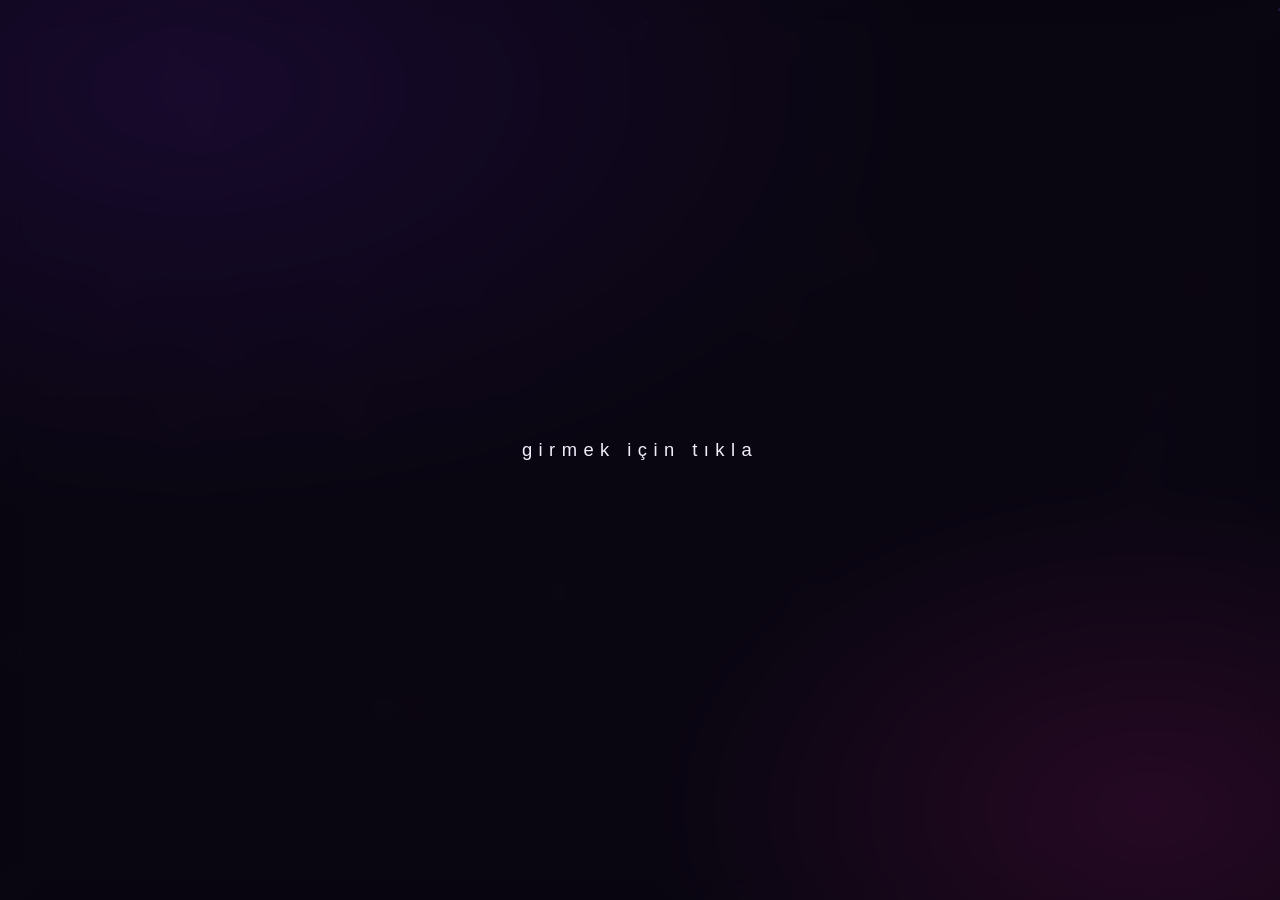
==== index.html @ 454b5b26 "Add files via upload" ====
<!doctype html>
<html lang="tr">
<head>
  <meta charset="utf-8">
  <meta name="viewport" content="width=device-width, initial-scale=1.0">
  <title>Mia Entertainment</title>
  <meta name="description" content="Bağımsız teknoloji ve oyun geliştirme. Teknoloji, yazılım ve oyun.">
  <meta property="og:title" content="Mia Entertainment">
  <meta property="og:description" content="Teknolojiyle yeni fikirler hayata geçir.">
  <meta name="theme-color" content="#0a0612">
  <link rel="stylesheet" href="mia.css">
</head>
<body>
  <canvas id="bg" aria-hidden="true"></canvas>

  <button id="splash" type="button" aria-label="Sayfaya gir">
    <span>girmek için tıkla</span>
  </button>

  <main id="page" class="hidden">
    <section class="card" id="card">
      <div class="avatar">
        <span class="avatar-fallback">M</span>
        <img src="assets/mia-logo.png" alt="Mia Entertainment logosu" onerror="this.remove()">
      </div>

      <h1>Mia Entertainment</h1>
      <p class="type"><span id="typed"></span><i class="caret"></i></p>

      <div class="featured" id="featured"></div>
      <nav class="links" id="links" aria-label="Bağlantılar"></nav>

      <footer>© 2026 Mia Entertainment</footer>
    </section>
  </main>

  <script src="script.js"></script>
</body>
</html>
---- mia.css ----
/* Renkleri buradan değiştirerek sayfanın tarzını değiştirebilirsin */
:root {
  --bg: #0a0612;
  --pink: #ff4fa3;
  --violet: #8b5cf6;
  --text: #f4eefc;
  --muted: #b9a9d6;
  --glass: rgba(255, 255, 255, 0.06);
  --line: rgba(255, 255, 255, 0.12);
}

* { box-sizing: border-box; }
html, body { margin: 0; min-height: 100%; }

body {
  color: var(--text);
  font-family: system-ui, -apple-system, "Segoe UI", Roboto, sans-serif;
  background:
    radial-gradient(1200px 700px at 15% 10%, #2a1050 0, transparent 60%),
    radial-gradient(900px 600px at 90% 90%, #4a0f3d 0, transparent 55%),
    var(--bg);
  background-attachment: fixed;
  overflow-x: hidden;
}

#bg { position: fixed; inset: 0; width: 100%; height: 100%; z-index: 0; }

/* Giriş ekranı */
#splash {
  position: fixed; inset: 0; z-index: 10;
  display: grid; place-items: center;
  border: 0; cursor: pointer;
  background: rgba(10, 6, 18, 0.55);
  backdrop-filter: blur(14px);
  -webkit-backdrop-filter: blur(14px);
  color: var(--text);
  transition: opacity 0.6s ease, visibility 0.6s;
}
#splash span {
  font-size: 1.15rem; letter-spacing: 0.35em; text-transform: lowercase;
  animation: pulse 2.2s ease-in-out infinite;
}
#splash.gone { opacity: 0; visibility: hidden; pointer-events: none; }
@keyframes pulse { 0%, 100% { opacity: 0.45; } 50% { opacity: 1; } }

/* Sayfa */
#page {
  position: relative; z-index: 1;
  min-height: 100vh;
  display: grid; place-items: center;
  padding: 28px 16px;
  perspective: 900px;
  transition: opacity 0.9s ease, transform 0.9s ease;
}
#page.hidden { opacity: 0; transform: scale(0.96); }

.card {
  width: min(100%, 440px);
  padding: 30px 24px 22px;
  text-align: center;
  background: var(--glass);
  border: 1px solid var(--line);
  border-radius: 26px;
  backdrop-filter: blur(18px);
  -webkit-backdrop-filter: blur(18px);
  box-shadow: 0 20px 70px rgba(139, 92, 246, 0.25), inset 0 1px 0 rgba(255, 255, 255, 0.08);
  transform: rotateX(var(--rx, 0deg)) rotateY(var(--ry, 0deg));
  transition: transform 0.15s ease-out;
}

.avatar {
  position: relative;
  width: 104px; height: 104px; margin: 0 auto 14px;
  border-radius: 50%;
  padding: 3px;
  background: linear-gradient(135deg, var(--pink), var(--violet));
  box-shadow: 0 0 34px rgba(255, 79, 163, 0.45);
  overflow: hidden;
}
.avatar-fallback, .avatar img {
  position: absolute; inset: 3px;
  width: calc(100% - 6px); height: calc(100% - 6px);
  border-radius: 50%;
}
.avatar-fallback {
  display: grid; place-items: center;
  background: #150a26; font-size: 2.6rem; font-weight: 800;
  background-image: linear-gradient(135deg, var(--pink), var(--violet));
  -webkit-background-clip: text; background-clip: text; color: transparent;
  background-color: #150a26;
}
.avatar img { object-fit: cover; background: #150a26; }

h1 { margin: 0; font-size: 1.7rem; letter-spacing: 0.02em; }

.type { min-height: 1.5em; margin: 6px 0 20px; color: var(--muted); font-size: 0.98rem; }
.caret {
  display: inline-block; width: 2px; height: 1.05em; margin-left: 3px;
  vertical-align: -0.15em; background: var(--pink);
  animation: blink 1s steps(2) infinite;
}
@keyframes blink { 50% { opacity: 0; } }

/* Öne çıkanlar */
.featured { display: grid; grid-template-columns: 1fr 1fr; gap: 10px; margin-bottom: 14px; }
.feat {
  display: flex; flex-direction: column; gap: 4px; text-align: left;
  padding: 14px; border-radius: 16px; color: var(--text); text-decoration: none;
  background: linear-gradient(160deg, rgba(255, 79, 163, 0.14), rgba(139, 92, 246, 0.14));
  border: 1px solid var(--line);
  transition: transform 0.2s, border-color 0.2s, box-shadow 0.2s;
}
.feat b { font-size: 0.98rem; }
.feat small { color: var(--muted); font-size: 0.78rem; line-height: 1.35; }
.feat:hover { transform: translateY(-3px); border-color: var(--pink); box-shadow: 0 8px 26px rgba(255, 79, 163, 0.25); }

/* Bağlantılar */
.links { display: grid; gap: 10px; }
.links a {
  display: flex; align-items: center; gap: 12px;
  padding: 12px 16px; border-radius: 14px;
  color: var(--text); text-decoration: none; font-weight: 500;
  background: rgba(255, 255, 255, 0.05);
  border: 1px solid var(--line);
  transition: transform 0.2s, border-color 0.2s, background 0.2s;
}
.links a .ic { width: 22px; text-align: center; font-size: 1.1rem; }
.links a .arrow { margin-left: auto; opacity: 0.5; transition: transform 0.2s, opacity 0.2s; }
.links a:hover { transform: translateY(-2px); border-color: var(--violet); background: rgba(139, 92, 246, 0.14); }
.links a:hover .arrow { transform: translateX(3px); opacity: 1; }

footer { margin-top: 20px; color: var(--muted); font-size: 0.75rem; opacity: 0.7; }

@media (max-width: 380px) { .featured { grid-template-columns: 1fr; } }
@media (prefers-reduced-motion: reduce) {
  * { animation: none !important; transition: none !important; }
}
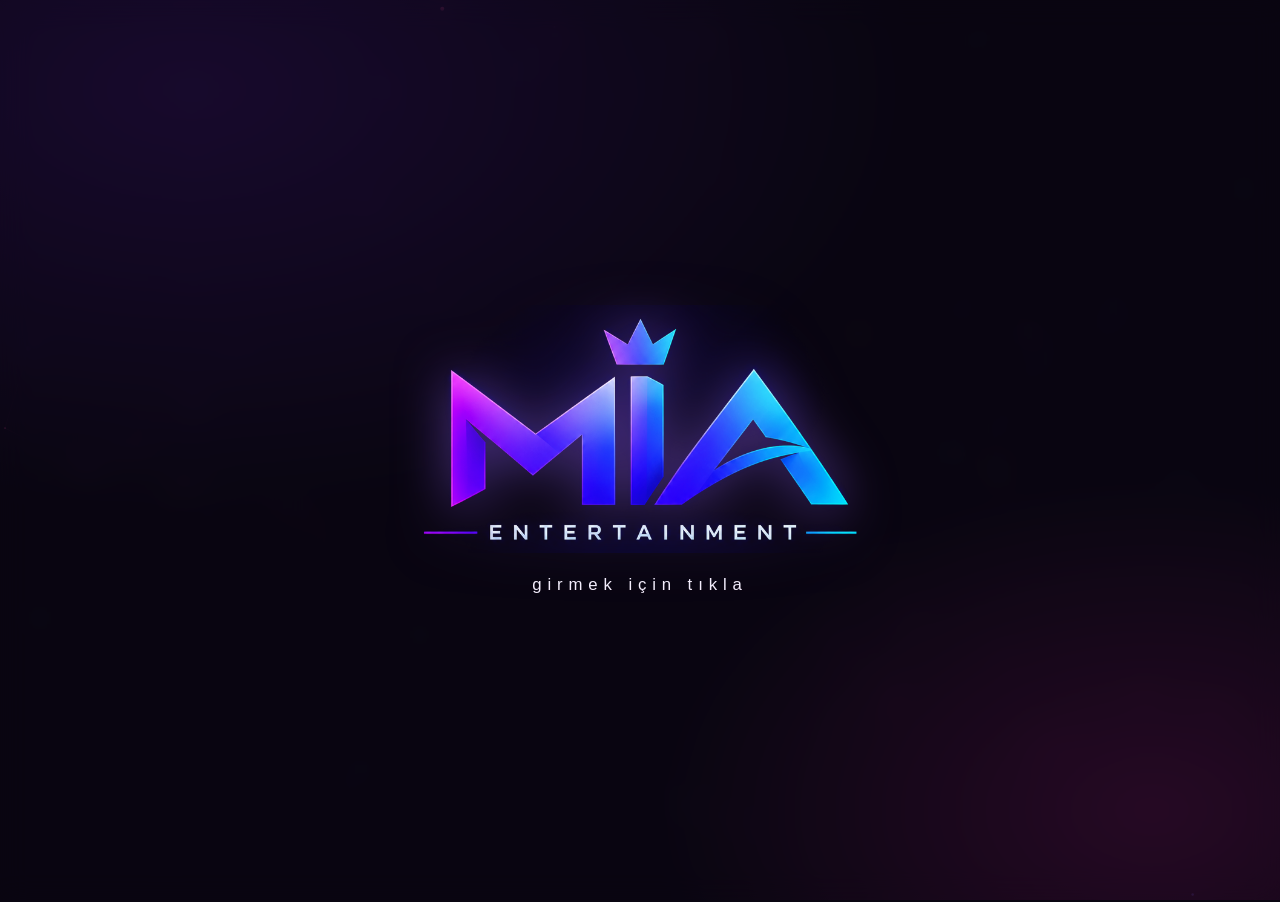
==== commit df98ed1b: "Add files via upload" ====
--- a/index.html
+++ b/index.html
@@ -8,12 +8,15 @@
   <meta property="og:title" content="Mia Entertainment">
   <meta property="og:description" content="Teknolojiyle yeni fikirler hayata geçir.">
   <meta name="theme-color" content="#0a0612">
+  <link rel="icon" type="image/png" href="assets/favicon.png">
+  <link rel="apple-touch-icon" href="assets/favicon.png">
   <link rel="stylesheet" href="mia.css">
 </head>
 <body>
   <canvas id="bg" aria-hidden="true"></canvas>
 
   <button id="splash" type="button" aria-label="Sayfaya gir">
+    <img class="splash-logo" src="assets/mia-entertainment.png" alt="Mia Entertainment" onerror="this.remove()">
     <span>girmek için tıkla</span>
   </button>
 
@@ -21,13 +24,17 @@
     <section class="card" id="card">
       <div class="avatar">
         <span class="avatar-fallback">M</span>
-        <img src="assets/mia-logo.png" alt="Mia Entertainment logosu" onerror="this.remove()">
+        <img src="assets/mia-logo.png" alt="Mia logosu" onerror="this.remove()">
       </div>
 
       <h1>Mia Entertainment</h1>
       <p class="type"><span id="typed"></span><i class="caret"></i></p>
 
       <div class="featured" id="featured"></div>
+
+      <h2 class="section-title">Mini Oyunlar</h2>
+      <div class="featured" id="mini"></div>
+
       <nav class="links" id="links" aria-label="Bağlantılar"></nav>
 
       <footer>© 2026 Mia Entertainment</footer>
--- a/mia.css
+++ b/mia.css
@@ -28,7 +28,7 @@
 /* Giriş ekranı */
 #splash {
   position: fixed; inset: 0; z-index: 10;
-  display: grid; place-items: center;
+  display: flex; flex-direction: column; align-items: center; justify-content: center; gap: 22px;
   border: 0; cursor: pointer;
   background: rgba(10, 6, 18, 0.55);
   backdrop-filter: blur(14px);
@@ -36,8 +36,14 @@
   color: var(--text);
   transition: opacity 0.6s ease, visibility 0.6s;
 }
+.splash-logo {
+  width: min(78vw, 460px); height: auto;
+  filter: drop-shadow(0 0 26px rgba(139, 92, 246, 0.55));
+  animation: float 4s ease-in-out infinite;
+}
+@keyframes float { 0%, 100% { transform: translateY(0); } 50% { transform: translateY(-8px); } }
 #splash span {
-  font-size: 1.15rem; letter-spacing: 0.35em; text-transform: lowercase;
+  font-size: 1.05rem; letter-spacing: 0.35em; text-transform: lowercase;
   animation: pulse 2.2s ease-in-out infinite;
 }
 #splash.gone { opacity: 0; visibility: hidden; pointer-events: none; }
@@ -70,7 +76,7 @@
 
 .avatar {
   position: relative;
-  width: 104px; height: 104px; margin: 0 auto 14px;
+  width: 112px; height: 112px; margin: 0 auto 14px;
   border-radius: 50%;
   padding: 3px;
   background: linear-gradient(135deg, var(--pink), var(--violet));
@@ -84,12 +90,12 @@
 }
 .avatar-fallback {
   display: grid; place-items: center;
-  background: #150a26; font-size: 2.6rem; font-weight: 800;
+  font-size: 2.6rem; font-weight: 800;
+  background-color: #150a26;
   background-image: linear-gradient(135deg, var(--pink), var(--violet));
   -webkit-background-clip: text; background-clip: text; color: transparent;
-  background-color: #150a26;
 }
-.avatar img { object-fit: cover; background: #150a26; }
+.avatar img { object-fit: cover; background: #000; }
 
 h1 { margin: 0; font-size: 1.7rem; letter-spacing: 0.02em; }
 
@@ -101,7 +107,12 @@
 }
 @keyframes blink { 50% { opacity: 0; } }
 
-/* Öne çıkanlar */
+.section-title {
+  margin: 4px 0 10px; font-size: 0.75rem; font-weight: 600;
+  letter-spacing: 0.22em; text-transform: uppercase; color: var(--muted);
+}
+
+/* Öne çıkanlar ve mini oyunlar */
 .featured { display: grid; grid-template-columns: 1fr 1fr; gap: 10px; margin-bottom: 14px; }
 .feat {
   display: flex; flex-direction: column; gap: 4px; text-align: left;
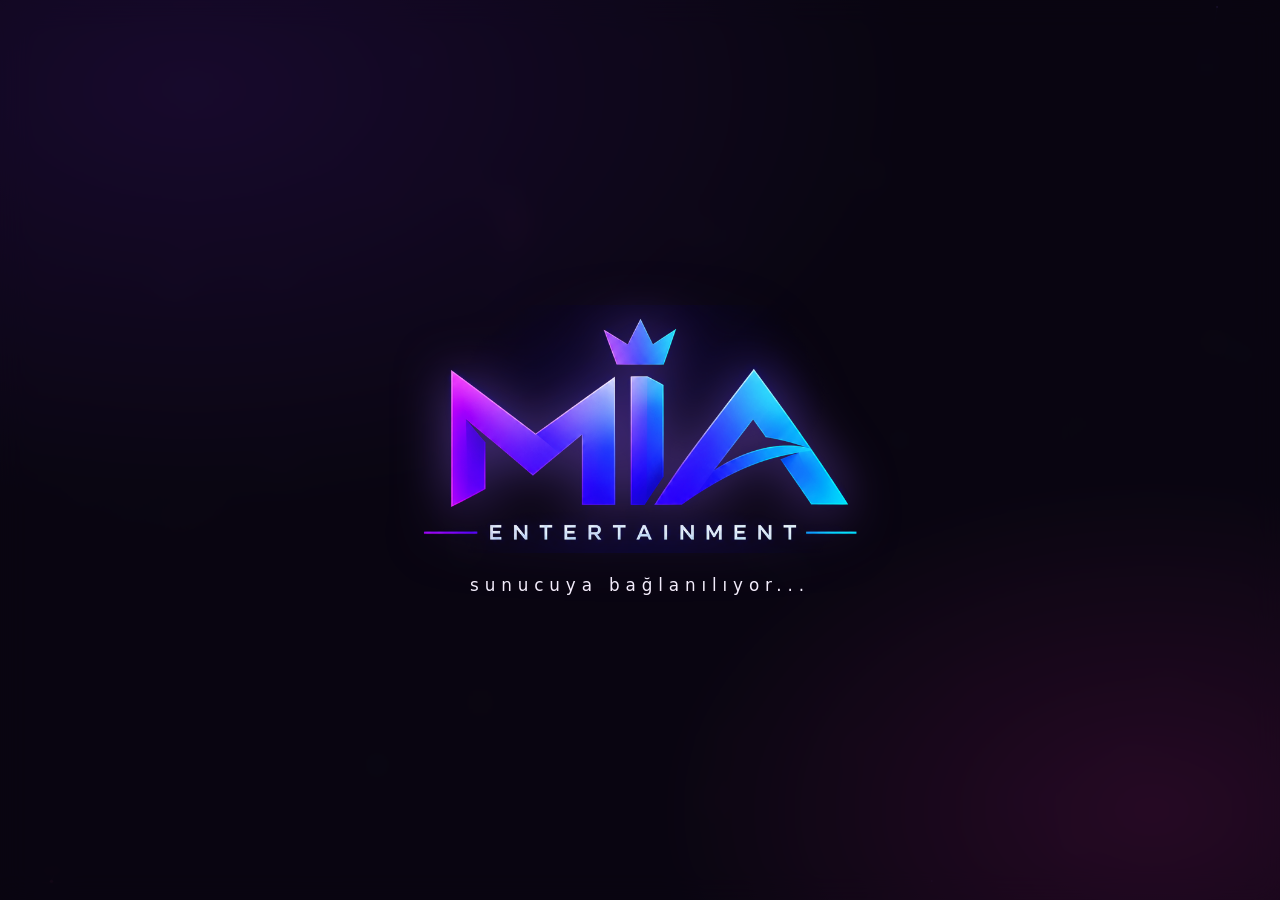
==== commit 566ab7e8: "Add files via upload" ====
--- a/index.html
+++ b/index.html
@@ -15,12 +15,13 @@
 <body>
   <canvas id="bg" aria-hidden="true"></canvas>
 
-  <button id="splash" type="button" aria-label="Sayfaya gir">
+  <div id="splash" role="status" aria-live="polite" aria-label="Mia Entertainment açılıyor">
     <img class="splash-logo" src="assets/mia-entertainment.png" alt="Mia Entertainment" onerror="this.remove()">
-    <span>girmek için tıkla</span>
-  </button>
+    <span id="splash-status">Sunucuya bağlanılıyor...</span>
+  </div>
 
   <main id="page" class="hidden">
+    <div class="layout">
     <section class="card" id="card">
       <div class="avatar">
         <span class="avatar-fallback">M</span>
@@ -32,13 +33,16 @@
 
       <div class="featured" id="featured"></div>
 
-      <h2 class="section-title">Mini Oyunlar</h2>
-      <div class="featured" id="mini"></div>
-
       <nav class="links" id="links" aria-label="Bağlantılar"></nav>
 
       <footer>© 2026 Mia Entertainment</footer>
     </section>
+    <aside class="games-panel" aria-labelledby="games-title">
+      <div class="games-heading"><span class="games-kicker">MOLA ZAMANI</span><h2 id="games-title">Mini Oyunlar</h2><p>Birini seç, rekorunu kır.</p></div>
+      <div class="game-list" id="mini"></div>
+      <div class="games-note">🎮 Küçük oyunlar, büyük rekabet.</div>
+    </aside>
+    </div>
   </main>
 
   <script src="script.js"></script>
--- a/mia.css
+++ b/mia.css
@@ -29,7 +29,7 @@
 #splash {
   position: fixed; inset: 0; z-index: 10;
   display: flex; flex-direction: column; align-items: center; justify-content: center; gap: 22px;
-  border: 0; cursor: pointer;
+  border: 0;
   background: rgba(10, 6, 18, 0.55);
   backdrop-filter: blur(14px);
   -webkit-backdrop-filter: blur(14px);
@@ -45,7 +45,11 @@
 #splash span {
   font-size: 1.05rem; letter-spacing: 0.35em; text-transform: lowercase;
   animation: pulse 2.2s ease-in-out infinite;
+  text-align: center; padding: 0 18px; transition: color .25s ease;
 }
+#splash span.error { color: #ff8294; }
+#splash span.fixing { color: #ffd479; }
+#splash span.success { color: #8fffc1; }
 #splash.gone { opacity: 0; visibility: hidden; pointer-events: none; }
 @keyframes pulse { 0%, 100% { opacity: 0.45; } 50% { opacity: 1; } }
 
@@ -53,8 +57,8 @@
 #page {
   position: relative; z-index: 1;
   min-height: 100vh;
-  display: grid; place-items: center;
-  padding: 28px 16px;
+  display: flex; align-items: center; justify-content: center;
+  padding: 42px 24px;
   perspective: 900px;
   transition: opacity 0.9s ease, transform 0.9s ease;
 }
@@ -72,6 +76,12 @@
   box-shadow: 0 20px 70px rgba(139, 92, 246, 0.25), inset 0 1px 0 rgba(255, 255, 255, 0.08);
   transform: rotateX(var(--rx, 0deg)) rotateY(var(--ry, 0deg));
   transition: transform 0.15s ease-out;
+}
+
+.layout {
+  width: min(100%, 900px);
+  display: grid; grid-template-columns: minmax(0, 440px) minmax(250px, 310px);
+  align-items: stretch; justify-content: center; gap: 20px;
 }
 
 .avatar {
@@ -107,12 +117,7 @@
 }
 @keyframes blink { 50% { opacity: 0; } }
 
-.section-title {
-  margin: 4px 0 10px; font-size: 0.75rem; font-weight: 600;
-  letter-spacing: 0.22em; text-transform: uppercase; color: var(--muted);
-}
-
-/* Öne çıkanlar ve mini oyunlar */
+/* Öne çıkanlar */
 .featured { display: grid; grid-template-columns: 1fr 1fr; gap: 10px; margin-bottom: 14px; }
 .feat {
   display: flex; flex-direction: column; gap: 4px; text-align: left;
@@ -124,6 +129,22 @@
 .feat b { font-size: 0.98rem; }
 .feat small { color: var(--muted); font-size: 0.78rem; line-height: 1.35; }
 .feat:hover { transform: translateY(-3px); border-color: var(--pink); box-shadow: 0 8px 26px rgba(255, 79, 163, 0.25); }
+
+.games-panel {
+  align-self: center; padding: 24px; border-radius: 24px;
+  background: linear-gradient(160deg, rgba(32, 20, 48, .92), rgba(17, 13, 27, .94));
+  border: 1px solid var(--line); backdrop-filter: blur(18px); -webkit-backdrop-filter: blur(18px);
+  box-shadow: 0 20px 70px rgba(139, 92, 246, .2), inset 0 1px 0 rgba(255,255,255,.06);
+}
+.games-heading { text-align: left; margin: 0 0 20px; }
+.games-kicker { color: var(--pink); font-size: .66rem; font-weight: 800; letter-spacing: .2em; }
+.games-heading h2 { margin: 5px 0 4px; font-size: 1.45rem; }
+.games-heading p { margin: 0; color: var(--muted); font-size: .88rem; }
+.game-list { display: grid; gap: 12px; }
+.game-list .feat { min-height: 96px; justify-content: center; padding: 16px; background: rgba(255,255,255,.045); }
+.game-list .feat b { font-size: 1rem; }
+.game-list .feat small { font-size: .82rem; }
+.games-note { margin-top: 20px; padding-top: 14px; border-top: 1px solid var(--line); color: var(--muted); font-size: .77rem; }
 
 /* Bağlantılar */
 .links { display: grid; gap: 10px; }
@@ -142,7 +163,18 @@
 
 footer { margin-top: 20px; color: var(--muted); font-size: 0.75rem; opacity: 0.7; }
 
-@media (max-width: 380px) { .featured { grid-template-columns: 1fr; } }
+@media (max-width: 760px) {
+  #page { align-items: start; padding: 22px 14px; }
+  .layout { width: min(100%, 440px); grid-template-columns: 1fr; gap: 14px; }
+  .card { width: 100%; }
+  .games-panel { width: 100%; padding: 20px; }
+  .game-list { grid-template-columns: 1fr 1fr; }
+}
+@media (max-width: 420px) {
+  .featured, .game-list { grid-template-columns: 1fr; }
+  .card { padding: 26px 18px 20px; }
+  #splash span { font-size: .82rem; letter-spacing: .2em; }
+}
 @media (prefers-reduced-motion: reduce) {
   * { animation: none !important; transition: none !important; }
 }
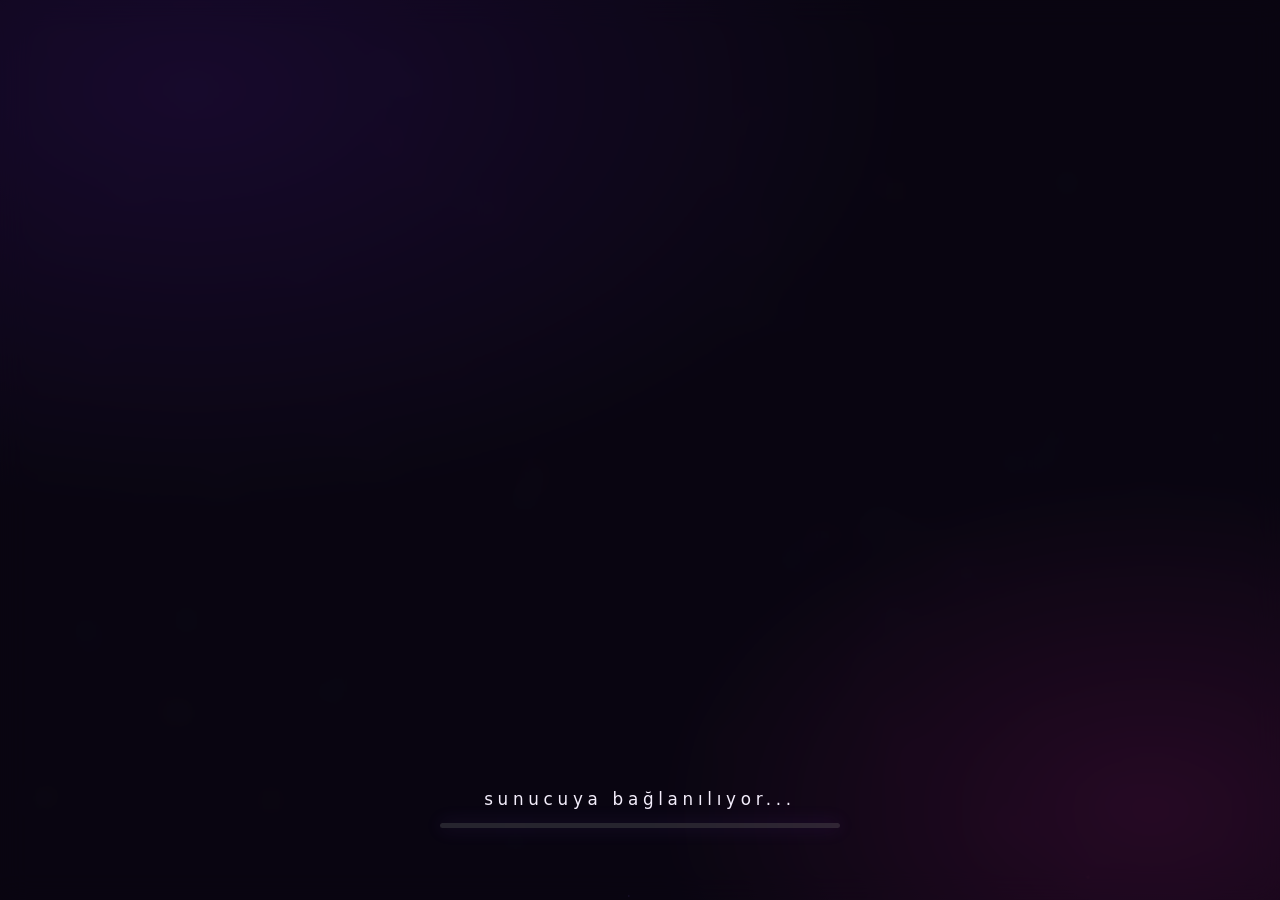
==== commit 480854d5: "Add files via upload" ====
--- a/index.html
+++ b/index.html
@@ -16,8 +16,10 @@
   <canvas id="bg" aria-hidden="true"></canvas>
 
   <div id="splash" role="status" aria-live="polite" aria-label="Mia Entertainment açılıyor">
-    <img class="splash-logo" src="assets/mia-entertainment.png" alt="Mia Entertainment" onerror="this.remove()">
-    <span id="splash-status">Sunucuya bağlanılıyor...</span>
+    <div class="loading-dock">
+      <span id="splash-status">Sunucuya bağlanılıyor...</span>
+      <div class="loading-track" role="progressbar" aria-label="Bağlantı durumu" aria-valuemin="0" aria-valuemax="100" aria-valuenow="0"><i id="loading-progress"></i></div>
+    </div>
   </div>
 
   <main id="page" class="hidden">
--- a/mia.css
+++ b/mia.css
@@ -28,7 +28,8 @@
 /* Giriş ekranı */
 #splash {
   position: fixed; inset: 0; z-index: 10;
-  display: flex; flex-direction: column; align-items: center; justify-content: center; gap: 22px;
+  display: flex; flex-direction: column; align-items: center; justify-content: flex-end;
+  padding: 0 20px max(42px, 8vh);
   border: 0;
   background: rgba(10, 6, 18, 0.55);
   backdrop-filter: blur(14px);
@@ -43,13 +44,16 @@
 }
 @keyframes float { 0%, 100% { transform: translateY(0); } 50% { transform: translateY(-8px); } }
 #splash span {
-  font-size: 1.05rem; letter-spacing: 0.35em; text-transform: lowercase;
+  display: block; font-size: 1.05rem; letter-spacing: 0.28em; text-transform: lowercase;
   animation: pulse 2.2s ease-in-out infinite;
-  text-align: center; padding: 0 18px; transition: color .25s ease;
+  text-align: center; padding: 0 18px 14px; transition: color .25s ease;
 }
 #splash span.error { color: #ff8294; }
 #splash span.fixing { color: #ffd479; }
 #splash span.success { color: #8fffc1; }
+.loading-dock { width: min(400px, 88vw); text-align: center; }
+.loading-track { height: 5px; overflow: hidden; border-radius: 999px; background: rgba(255,255,255,.12); box-shadow: 0 0 18px rgba(139,92,246,.2); }
+.loading-track i { display: block; width: 0; height: 100%; border-radius: inherit; background: linear-gradient(90deg, var(--pink), var(--violet), #37d9ff); box-shadow: 0 0 16px rgba(255,79,163,.7); transition: width .8s cubic-bezier(.2,.7,.2,1); }
 #splash.gone { opacity: 0; visibility: hidden; pointer-events: none; }
 @keyframes pulse { 0%, 100% { opacity: 0.45; } 50% { opacity: 1; } }
 
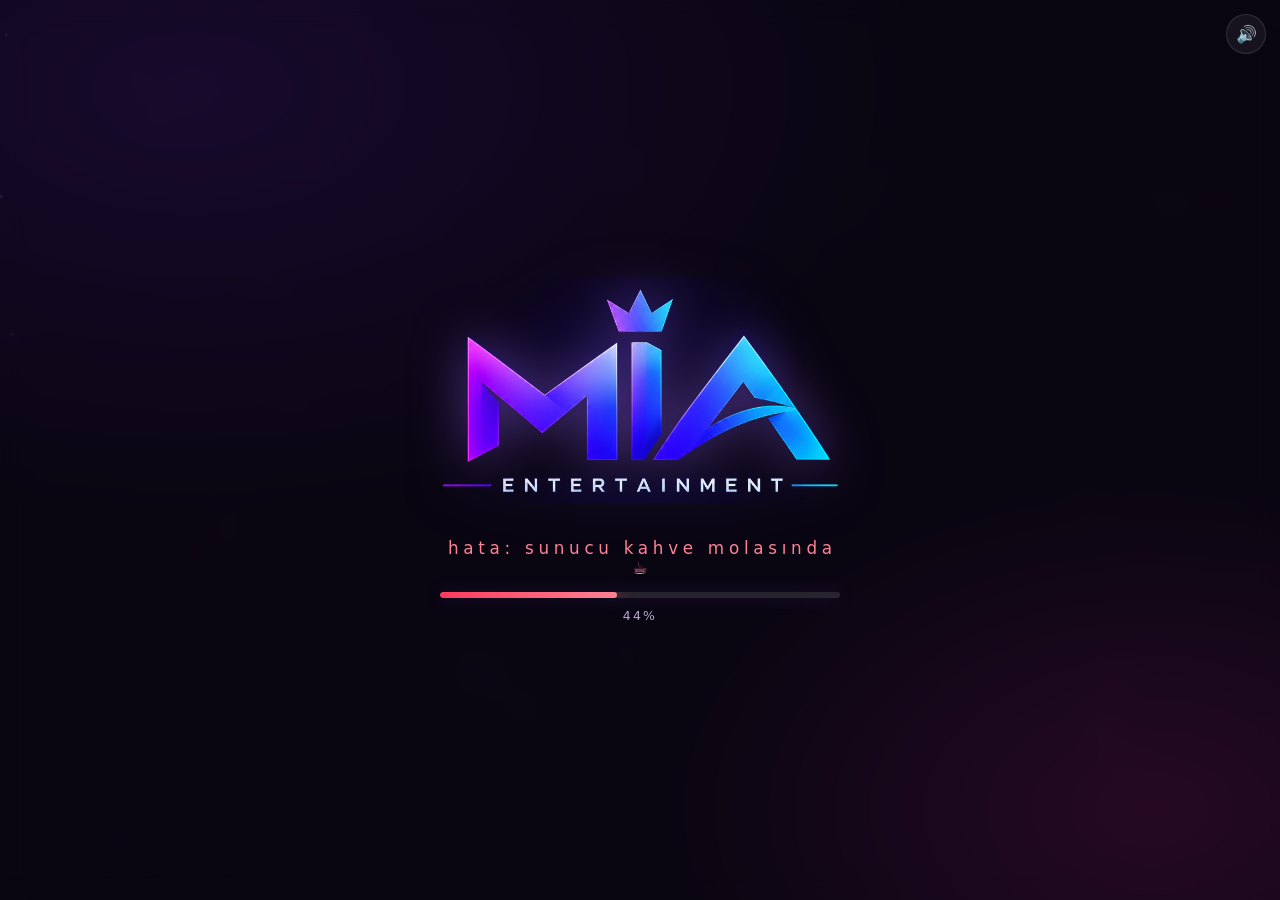
==== commit d053264c: "Add files via upload" ====
--- a/index.html
+++ b/index.html
@@ -15,10 +15,17 @@
 <body>
   <canvas id="bg" aria-hidden="true"></canvas>
 
+  <div id="cursor-glow" aria-hidden="true"></div>
+  <button id="sound-btn" type="button" aria-pressed="true" aria-label="Sesi aç/kapat">🔊</button>
+
   <div id="splash" role="status" aria-live="polite" aria-label="Mia Entertainment açılıyor">
-    <div class="loading-dock">
-      <span id="splash-status">Sunucuya bağlanılıyor...</span>
-      <div class="loading-track" role="progressbar" aria-label="Bağlantı durumu" aria-valuemin="0" aria-valuemax="100" aria-valuenow="0"><i id="loading-progress"></i></div>
+    <div class="splash-center">
+      <img class="splash-logo" src="assets/mia-entertainment.png" alt="Mia Entertainment" onerror="this.remove()">
+      <div class="loading-dock">
+        <span id="splash-status">Sunucuya bağlanılıyor...</span>
+        <div class="loading-track" role="progressbar" aria-label="Bağlantı durumu" aria-valuemin="0" aria-valuemax="100" aria-valuenow="0"><i id="loading-progress"></i></div>
+        <small id="splash-pct">0%</small>
+      </div>
     </div>
   </div>
 
--- a/mia.css
+++ b/mia.css
@@ -28,34 +28,64 @@
 /* Giriş ekranı */
 #splash {
   position: fixed; inset: 0; z-index: 10;
-  display: flex; flex-direction: column; align-items: center; justify-content: flex-end;
-  padding: 0 20px max(42px, 8vh);
-  border: 0;
+  display: flex; align-items: center; justify-content: center;
+  padding: 20px;
   background: rgba(10, 6, 18, 0.55);
   backdrop-filter: blur(14px);
   -webkit-backdrop-filter: blur(14px);
   color: var(--text);
+  cursor: progress; user-select: none; -webkit-user-select: none;
   transition: opacity 0.6s ease, visibility 0.6s;
 }
+.splash-center { display: flex; flex-direction: column; align-items: center; justify-content: center; gap: 34px; width: 100%; }
 .splash-logo {
-  width: min(78vw, 460px); height: auto;
+  width: min(70vw, 420px); height: auto;
   filter: drop-shadow(0 0 26px rgba(139, 92, 246, 0.55));
   animation: float 4s ease-in-out infinite;
+  pointer-events: none; -webkit-user-drag: none;
 }
 @keyframes float { 0%, 100% { transform: translateY(0); } 50% { transform: translateY(-8px); } }
+.loading-dock { width: min(400px, 88vw); display: flex; flex-direction: column; align-items: center; }
 #splash span {
-  display: block; font-size: 1.05rem; letter-spacing: 0.28em; text-transform: lowercase;
-  animation: pulse 2.2s ease-in-out infinite;
-  text-align: center; padding: 0 18px 14px; transition: color .25s ease;
-}
-#splash span.error { color: #ff8294; }
+  display: block; width: 100%; font-size: 1.05rem; letter-spacing: 0.28em; text-transform: lowercase;
+  text-align: center; padding: 0 0 14px 0.28em; /* soldaki pay, harf aralığının sağa kaymasını dengeler */
+  animation: pulse 2.2s ease-in-out infinite; transition: color .25s ease;
+}
+#splash span.error { color: #ff8294; animation: none; }
 #splash span.fixing { color: #ffd479; }
-#splash span.success { color: #8fffc1; }
-.loading-dock { width: min(400px, 88vw); text-align: center; }
-.loading-track { height: 5px; overflow: hidden; border-radius: 999px; background: rgba(255,255,255,.12); box-shadow: 0 0 18px rgba(139,92,246,.2); }
-.loading-track i { display: block; width: 0; height: 100%; border-radius: inherit; background: linear-gradient(90deg, var(--pink), var(--violet), #37d9ff); box-shadow: 0 0 16px rgba(255,79,163,.7); transition: width .8s cubic-bezier(.2,.7,.2,1); }
+#splash span.success { color: #8fffc1; animation: none; }
+.loading-track { width: 100%; height: 6px; overflow: hidden; border-radius: 999px; background: rgba(255,255,255,.12); box-shadow: 0 0 18px rgba(139,92,246,.2); }
+.loading-track i { display: block; width: 0; height: 100%; border-radius: inherit; background: linear-gradient(90deg, var(--pink), var(--violet), #37d9ff); box-shadow: 0 0 16px rgba(255,79,163,.7); }
+.loading-track.error { animation: shake .45s ease 2; }
+.loading-track.error i { background: linear-gradient(90deg, #ff3b5c, #ff8294); box-shadow: 0 0 18px rgba(255,59,92,.85); }
+.loading-track.fixing i { background: linear-gradient(90deg, #ffb347, #ffd479); box-shadow: 0 0 18px rgba(255,200,90,.7); }
+.loading-track.success i { background: linear-gradient(90deg, #37d98a, #8fffc1); box-shadow: 0 0 18px rgba(80,255,170,.7); }
+@keyframes shake { 0%,100% { transform: translateX(0); } 20% { transform: translateX(-7px); } 40% { transform: translateX(7px); } 60% { transform: translateX(-5px); } 80% { transform: translateX(5px); } }
+#splash-pct { margin-top: 10px; color: var(--muted); font-size: .78rem; letter-spacing: .18em; font-variant-numeric: tabular-nums; }
 #splash.gone { opacity: 0; visibility: hidden; pointer-events: none; }
 @keyframes pulse { 0%, 100% { opacity: 0.45; } 50% { opacity: 1; } }
+
+/* Fare takibi */
+#cursor-glow {
+  position: fixed; left: 0; top: 0; z-index: 2; width: 360px; height: 360px; margin: -180px 0 0 -180px;
+  border-radius: 50%; pointer-events: none; opacity: 0; transition: opacity .4s ease;
+  background: radial-gradient(circle, rgba(255,79,163,.20) 0, rgba(139,92,246,.12) 38%, transparent 68%);
+  will-change: transform;
+}
+#cursor-glow.on { opacity: 1; }
+.card, .feat, .links a { position: relative; }
+.card::before, .feat::before, .links a::before {
+  content: ""; position: absolute; inset: 0; border-radius: inherit; pointer-events: none; opacity: 0; transition: opacity .25s ease;
+  background: radial-gradient(240px circle at var(--mx, 50%) var(--my, 50%), rgba(255,255,255,.10), transparent 70%);
+}
+.card:hover::before, .feat:hover::before, .links a:hover::before { opacity: 1; }
+#sound-btn {
+  position: fixed; top: 14px; right: 14px; z-index: 20; width: 40px; height: 40px;
+  display: grid; place-items: center; font-size: 1.05rem; color: var(--text); cursor: pointer;
+  background: var(--glass); border: 1px solid var(--line); border-radius: 50%;
+  backdrop-filter: blur(10px); -webkit-backdrop-filter: blur(10px); transition: transform .2s, border-color .2s;
+}
+#sound-btn:hover { transform: scale(1.08); border-color: var(--violet); }
 
 /* Sayfa */
 #page {
@@ -66,7 +96,7 @@
   perspective: 900px;
   transition: opacity 0.9s ease, transform 0.9s ease;
 }
-#page.hidden { opacity: 0; transform: scale(0.96); }
+#page.hidden { opacity: 0; transform: scale(0.96); pointer-events: none; }
 
 .card {
   width: min(100%, 440px);
@@ -177,8 +207,11 @@
 @media (max-width: 420px) {
   .featured, .game-list { grid-template-columns: 1fr; }
   .card { padding: 26px 18px 20px; }
-  #splash span { font-size: .82rem; letter-spacing: .2em; }
+  #splash span { font-size: .82rem; letter-spacing: .2em; padding-left: .2em; }
+  .splash-center { gap: 26px; }
 }
 @media (prefers-reduced-motion: reduce) {
   * { animation: none !important; transition: none !important; }
 }
+
+@media (hover: none) { #cursor-glow { display: none; } }
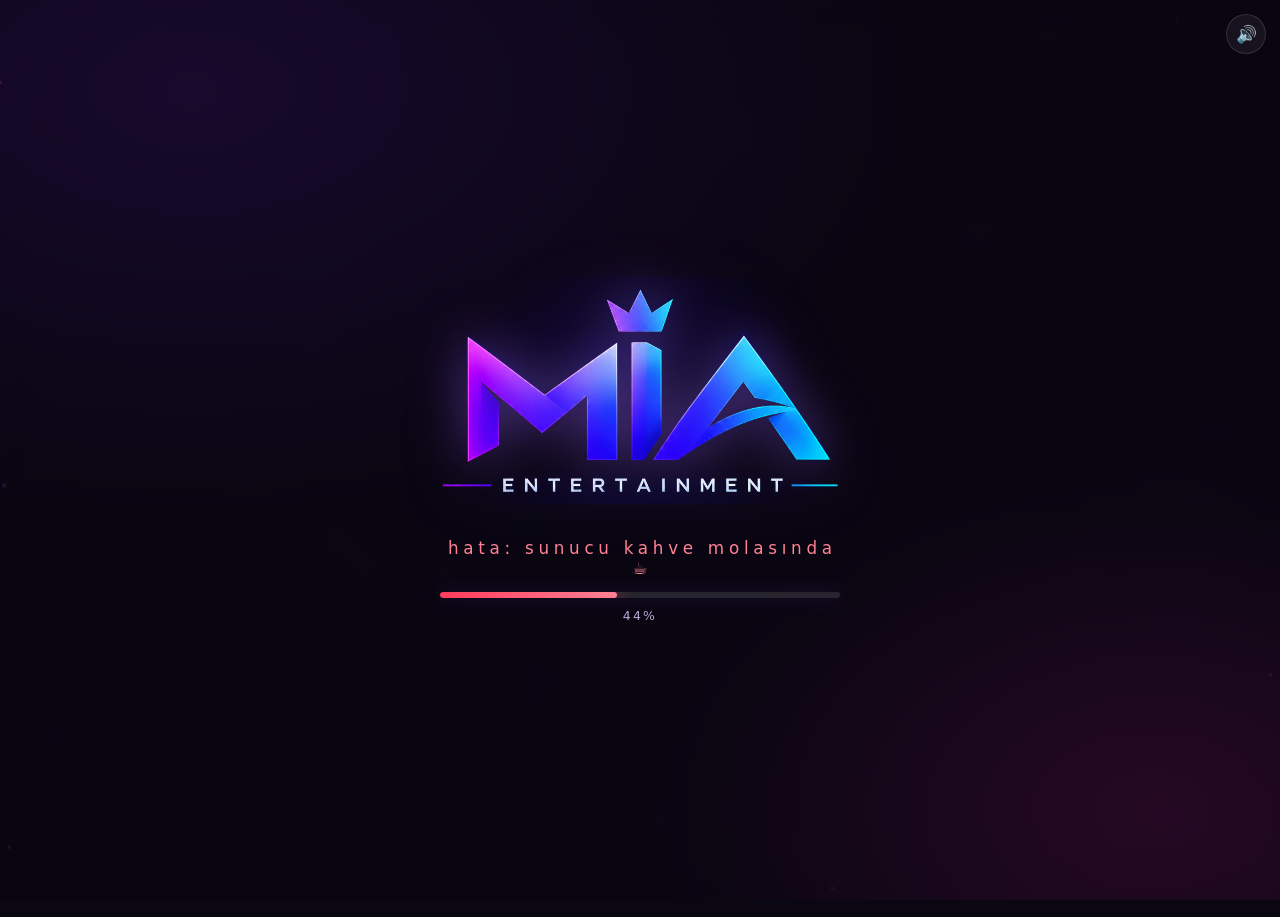
==== commit 6fcf6a6c: "Add files via upload" ====
--- a/index.html
+++ b/index.html
@@ -49,11 +49,19 @@
     <aside class="games-panel" aria-labelledby="games-title">
       <div class="games-heading"><span class="games-kicker">MOLA ZAMANI</span><h2 id="games-title">Mini Oyunlar</h2><p>Birini seç, rekorunu kır.</p></div>
       <div class="game-list" id="mini"></div>
+      <section class="board" id="board" aria-labelledby="board-title">
+        <h3 id="board-title">🏆 Rekor Tablosu</h3>
+        <div class="board-tabs" id="board-tabs" role="tablist"></div>
+        <div class="board-stats" id="board-stats"></div>
+        <ol class="board-top" id="board-top"></ol>
+        <p class="board-foot">Skorlar bu cihazda saklanır.</p>
+      </section>
       <div class="games-note">🎮 Küçük oyunlar, büyük rekabet.</div>
     </aside>
     </div>
   </main>
 
+  <script src="oyunlar/istatistik.js"></script>
   <script src="script.js"></script>
 </body>
 </html>
--- a/mia.css
+++ b/mia.css
@@ -215,3 +215,26 @@
 }
 
 @media (hover: none) { #cursor-glow { display: none; } }
+
+/* Rekor tablosu */
+.board { margin-top: 18px; padding-top: 16px; border-top: 1px solid var(--line); text-align: left; }
+.board h3 { margin: 0 0 10px; font-size: 1rem; }
+.board-tabs { display: flex; gap: 6px; margin-bottom: 10px; }
+.board-tabs button {
+  flex: 1; padding: 7px 8px; font: inherit; font-size: .78rem; font-weight: 600; cursor: pointer;
+  color: var(--muted); background: rgba(255,255,255,.04); border: 1px solid var(--line); border-radius: 10px;
+  transition: color .2s, border-color .2s, background .2s;
+}
+.board-tabs button:hover { border-color: var(--violet); }
+.board-tabs button.on { color: var(--text); border-color: var(--pink); background: rgba(255,79,163,.12); }
+.board-stats { display: grid; grid-template-columns: 1fr 1fr; gap: 6px; }
+.board-stats div { display: flex; flex-direction: column; gap: 2px; padding: 8px 10px; border-radius: 10px; background: rgba(255,255,255,.04); border: 1px solid var(--line); }
+.board-stats span { color: var(--muted); font-size: .68rem; }
+.board-stats b { font-size: 1.05rem; font-variant-numeric: tabular-nums; }
+.board-top { list-style: none; margin: 10px 0 0; padding: 0; display: grid; gap: 5px; }
+.board-top li { display: flex; align-items: center; gap: 10px; padding: 6px 10px; border-radius: 9px; background: rgba(255,255,255,.03); font-size: .82rem; }
+.board-top li i { font-style: normal; width: 18px; color: var(--pink); font-weight: 800; }
+.board-top li b { font-variant-numeric: tabular-nums; }
+.board-top li small { margin-left: auto; color: var(--muted); font-size: .7rem; }
+.board-top li.empty { color: var(--muted); justify-content: center; }
+.board-foot { margin: 8px 0 0; color: var(--muted); font-size: .66rem; opacity: .7; }
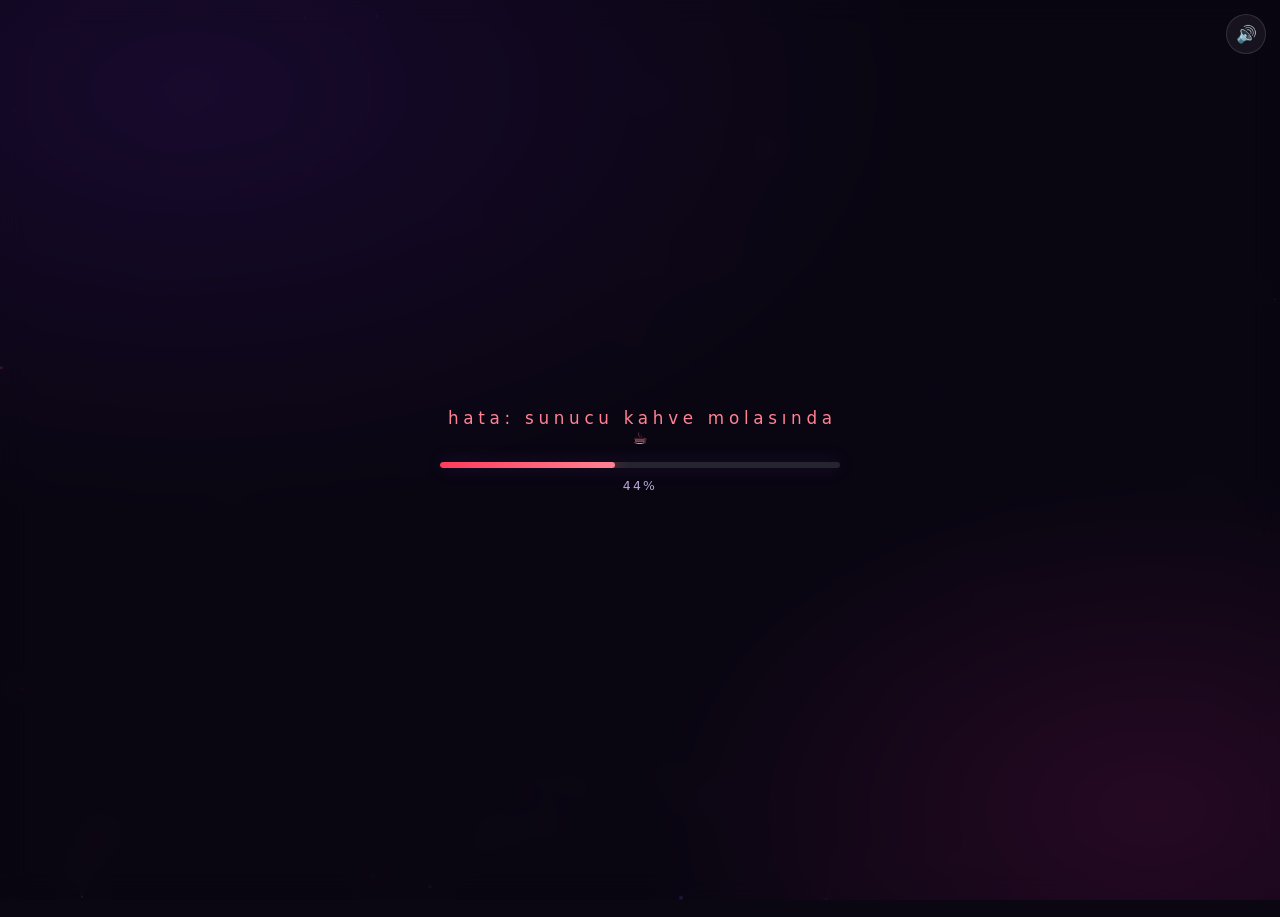
==== commit c4d0fbcc: "Add files via upload" ====
--- a/index.html
+++ b/index.html
@@ -20,7 +20,6 @@
 
   <div id="splash" role="status" aria-live="polite" aria-label="Mia Entertainment açılıyor">
     <div class="splash-center">
-      <img class="splash-logo" src="assets/mia-entertainment.png" alt="Mia Entertainment" onerror="this.remove()">
       <div class="loading-dock">
         <span id="splash-status">Sunucuya bağlanılıyor...</span>
         <div class="loading-track" role="progressbar" aria-label="Bağlantı durumu" aria-valuemin="0" aria-valuemax="100" aria-valuenow="0"><i id="loading-progress"></i></div>
--- a/mia.css
+++ b/mia.css
@@ -38,12 +38,6 @@
   transition: opacity 0.6s ease, visibility 0.6s;
 }
 .splash-center { display: flex; flex-direction: column; align-items: center; justify-content: center; gap: 34px; width: 100%; }
-.splash-logo {
-  width: min(70vw, 420px); height: auto;
-  filter: drop-shadow(0 0 26px rgba(139, 92, 246, 0.55));
-  animation: float 4s ease-in-out infinite;
-  pointer-events: none; -webkit-user-drag: none;
-}
 @keyframes float { 0%, 100% { transform: translateY(0); } 50% { transform: translateY(-8px); } }
 .loading-dock { width: min(400px, 88vw); display: flex; flex-direction: column; align-items: center; }
 #splash span {
@@ -108,12 +102,12 @@
   backdrop-filter: blur(18px);
   -webkit-backdrop-filter: blur(18px);
   box-shadow: 0 20px 70px rgba(139, 92, 246, 0.25), inset 0 1px 0 rgba(255, 255, 255, 0.08);
-  transform: rotateX(var(--rx, 0deg)) rotateY(var(--ry, 0deg));
-  transition: transform 0.15s ease-out;
 }
 
 .layout {
   width: min(100%, 900px);
+  transform: rotateX(var(--rx, 0deg)) rotateY(var(--ry, 0deg));
+  transition: transform 0.15s ease-out; will-change: transform;
   display: grid; grid-template-columns: minmax(0, 440px) minmax(250px, 310px);
   align-items: stretch; justify-content: center; gap: 20px;
 }
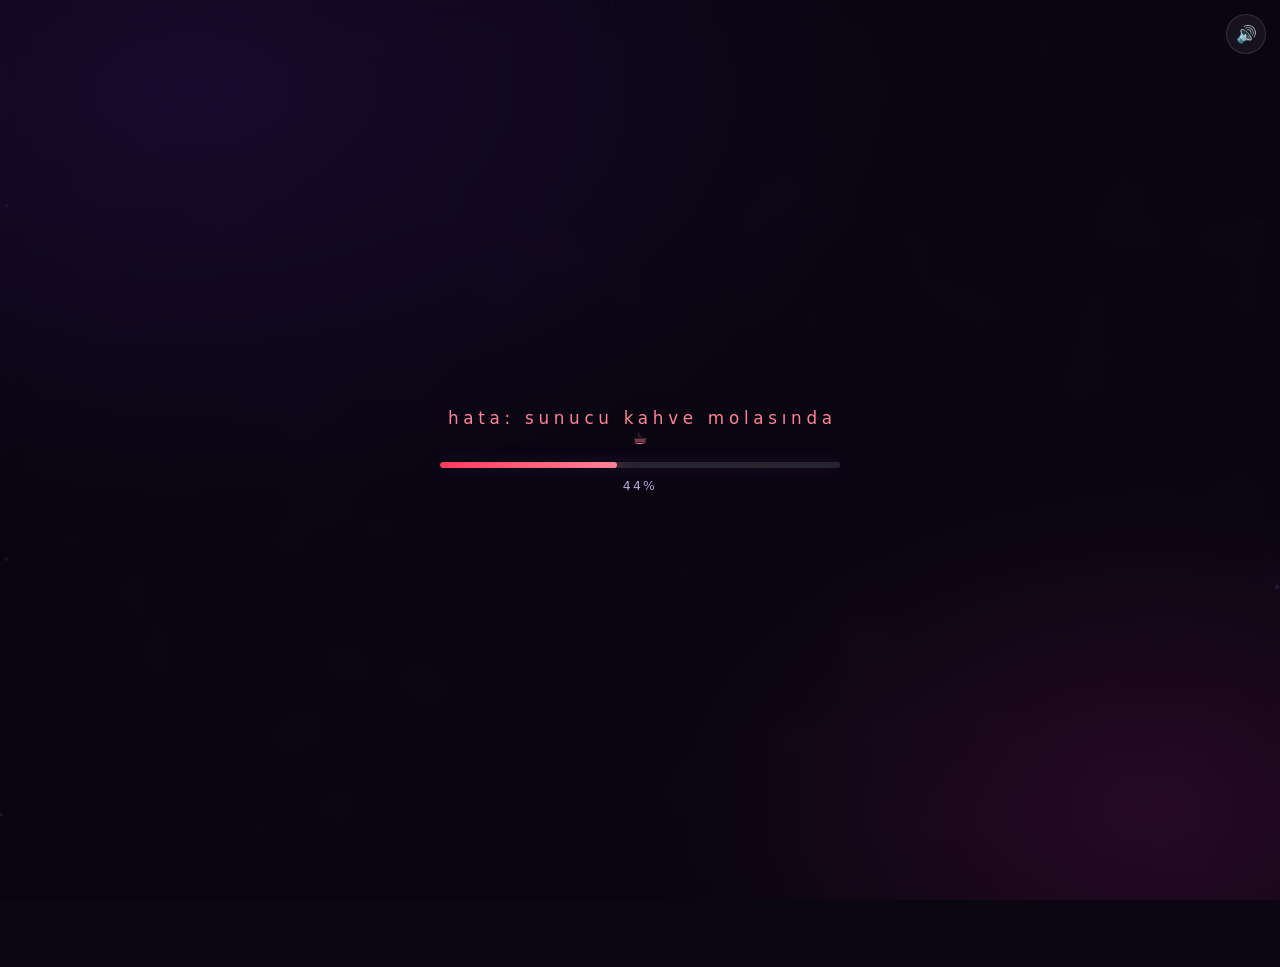
==== commit 086bbb6f: "Update index.html" ====
--- a/index.html
+++ b/index.html
@@ -3,7 +3,7 @@
 <head>
   <meta charset="utf-8">
   <meta name="viewport" content="width=device-width, initial-scale=1.0">
-  <title>Mia Entertainment</title>
+  <title>Mia Games</title>
   <meta name="description" content="Bağımsız teknoloji ve oyun geliştirme. Teknoloji, yazılım ve oyun.">
   <meta property="og:title" content="Mia Entertainment">
   <meta property="og:description" content="Teknolojiyle yeni fikirler hayata geçir.">
--- a/mia.css
+++ b/mia.css
@@ -34,7 +34,7 @@
   backdrop-filter: blur(14px);
   -webkit-backdrop-filter: blur(14px);
   color: var(--text);
-  cursor: progress; user-select: none; -webkit-user-select: none;
+  user-select: none; -webkit-user-select: none;
   transition: opacity 0.6s ease, visibility 0.6s;
 }
 .splash-center { display: flex; flex-direction: column; align-items: center; justify-content: center; gap: 34px; width: 100%; }
@@ -213,9 +213,9 @@
 /* Rekor tablosu */
 .board { margin-top: 18px; padding-top: 16px; border-top: 1px solid var(--line); text-align: left; }
 .board h3 { margin: 0 0 10px; font-size: 1rem; }
-.board-tabs { display: flex; gap: 6px; margin-bottom: 10px; }
+.board-tabs { display: flex; flex-wrap: wrap; gap: 6px; margin-bottom: 10px; }
 .board-tabs button {
-  flex: 1; padding: 7px 8px; font: inherit; font-size: .78rem; font-weight: 600; cursor: pointer;
+  flex: 1 1 auto; padding: 7px 8px; font: inherit; font-size: .76rem; font-weight: 600; cursor: pointer;
   color: var(--muted); background: rgba(255,255,255,.04); border: 1px solid var(--line); border-radius: 10px;
   transition: color .2s, border-color .2s, background .2s;
 }
@@ -232,3 +232,7 @@
 .board-top li small { margin-left: auto; color: var(--muted); font-size: .7rem; }
 .board-top li.empty { color: var(--muted); justify-content: center; }
 .board-foot { margin: 8px 0 0; color: var(--muted); font-size: .66rem; opacity: .7; }
+
+/* Özel imleç: Mia renklerinde ok (normal) ve cyan ok (tıklanabilir) */
+html, body, #splash { cursor: url("data:image/svg+xml,%3Csvg%20xmlns='http://www.w3.org/2000/svg'%20width='32'%20height='32'%20viewBox='0%200%2032%2032'%3E%20%3Cdefs%3E%3ClinearGradient%20id='g'%20x1='0'%20y1='0'%20x2='1'%20y2='1'%3E%3Cstop%20offset='0'%20stop-color='%23ff4fa3'/%3E%3Cstop%20offset='1'%20stop-color='%238b5cf6'/%3E%3C/linearGradient%3E%3C/defs%3E%20%3Cpath%20d='M4%203%20L4%2024.5%20L9.6%2019.2%20L13.6%2028.4%20L17.4%2026.8%20L13.4%2017.8%20L21%2017.8%20Z'%20fill='url(%23g)'%20stroke='white'%20stroke-width='1.6'%20stroke-linejoin='round'/%3E%20%3C/svg%3E") 4 3, auto; }
+a, button, .feat, .links a, .board-tabs button, #sound-btn, [role="button"] { cursor: url("data:image/svg+xml,%3Csvg%20xmlns='http://www.w3.org/2000/svg'%20width='36'%20height='36'%20viewBox='0%200%2032%2032'%3E%20%3Cdefs%3E%3ClinearGradient%20id='g'%20x1='0'%20y1='0'%20x2='1'%20y2='1'%3E%3Cstop%20offset='0'%20stop-color='%2337d9ff'/%3E%3Cstop%20offset='1'%20stop-color='%238b5cf6'/%3E%3C/linearGradient%3E%3C/defs%3E%20%3Cpath%20d='M4%203%20L4%2024.5%20L9.6%2019.2%20L13.6%2028.4%20L17.4%2026.8%20L13.4%2017.8%20L21%2017.8%20Z'%20fill='url(%23g)'%20stroke='white'%20stroke-width='1.6'%20stroke-linejoin='round'/%3E%20%3C/svg%3E") 4 3, pointer; }
